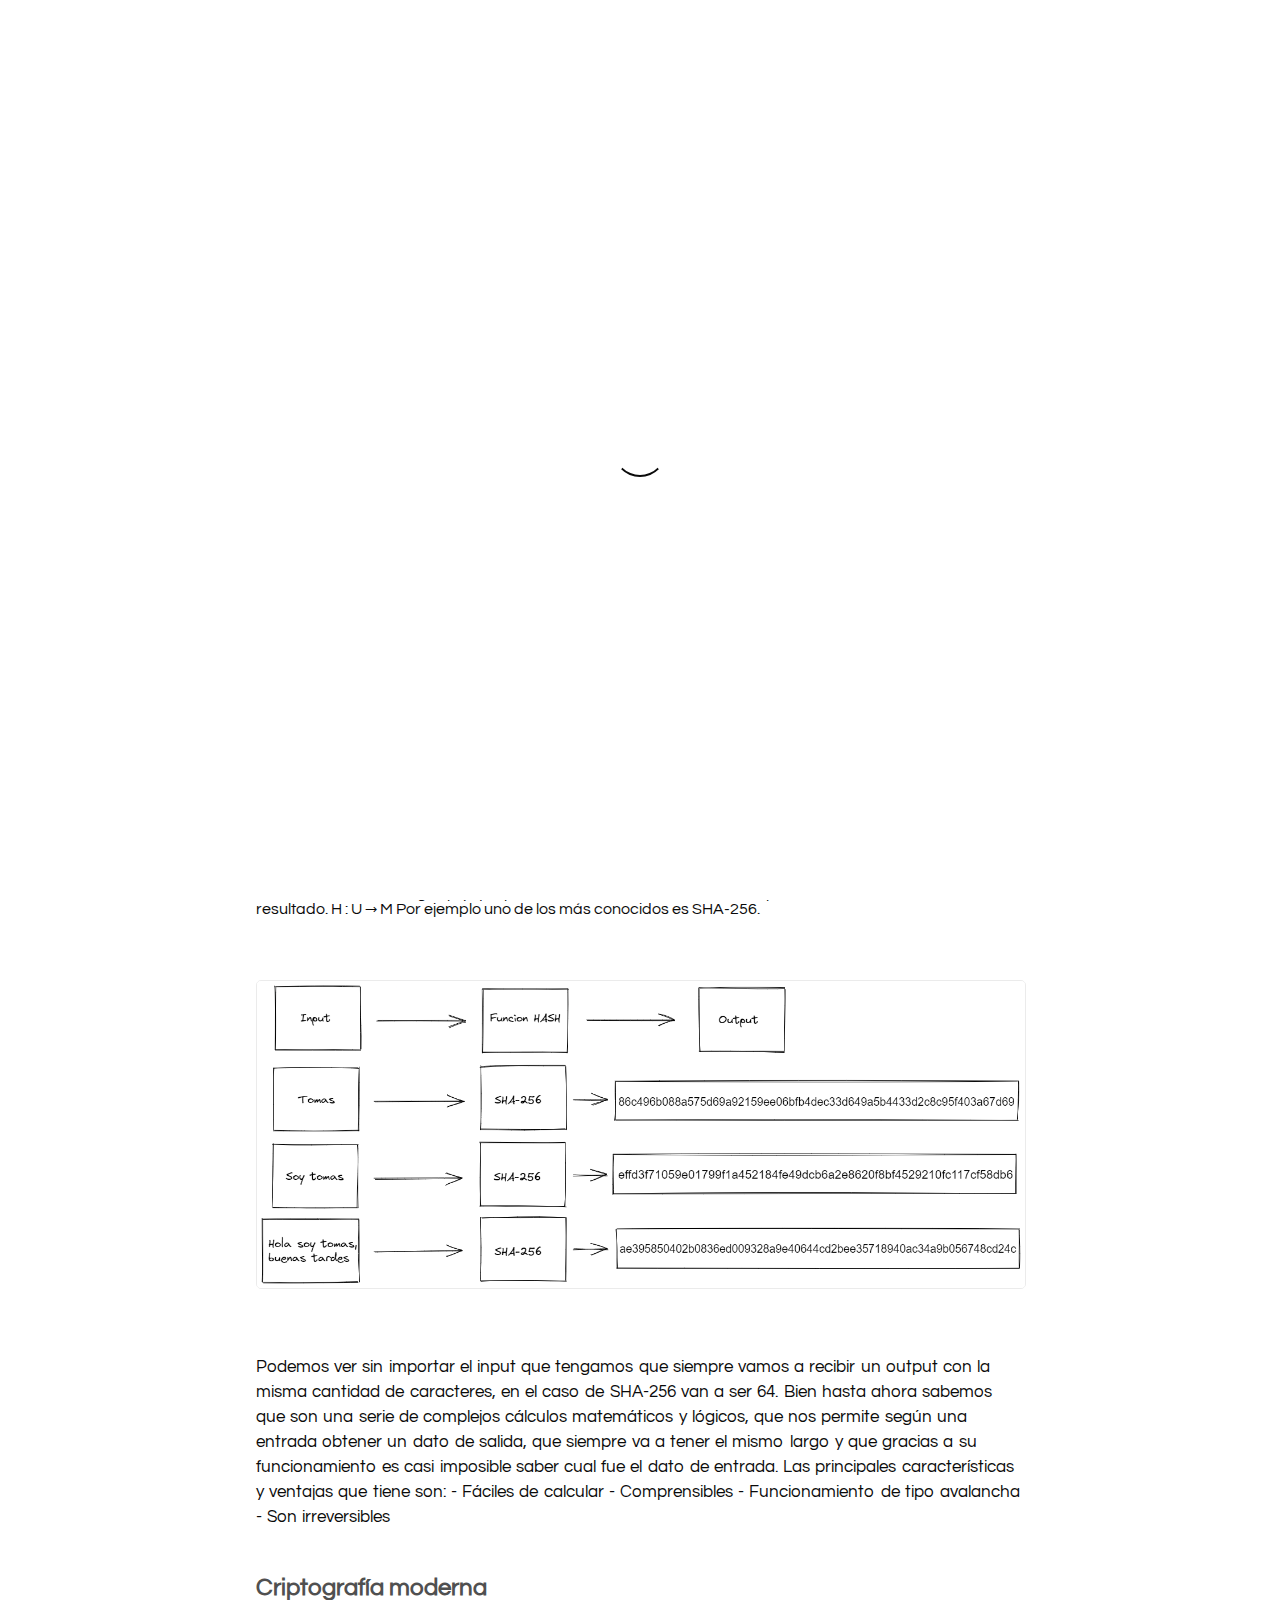
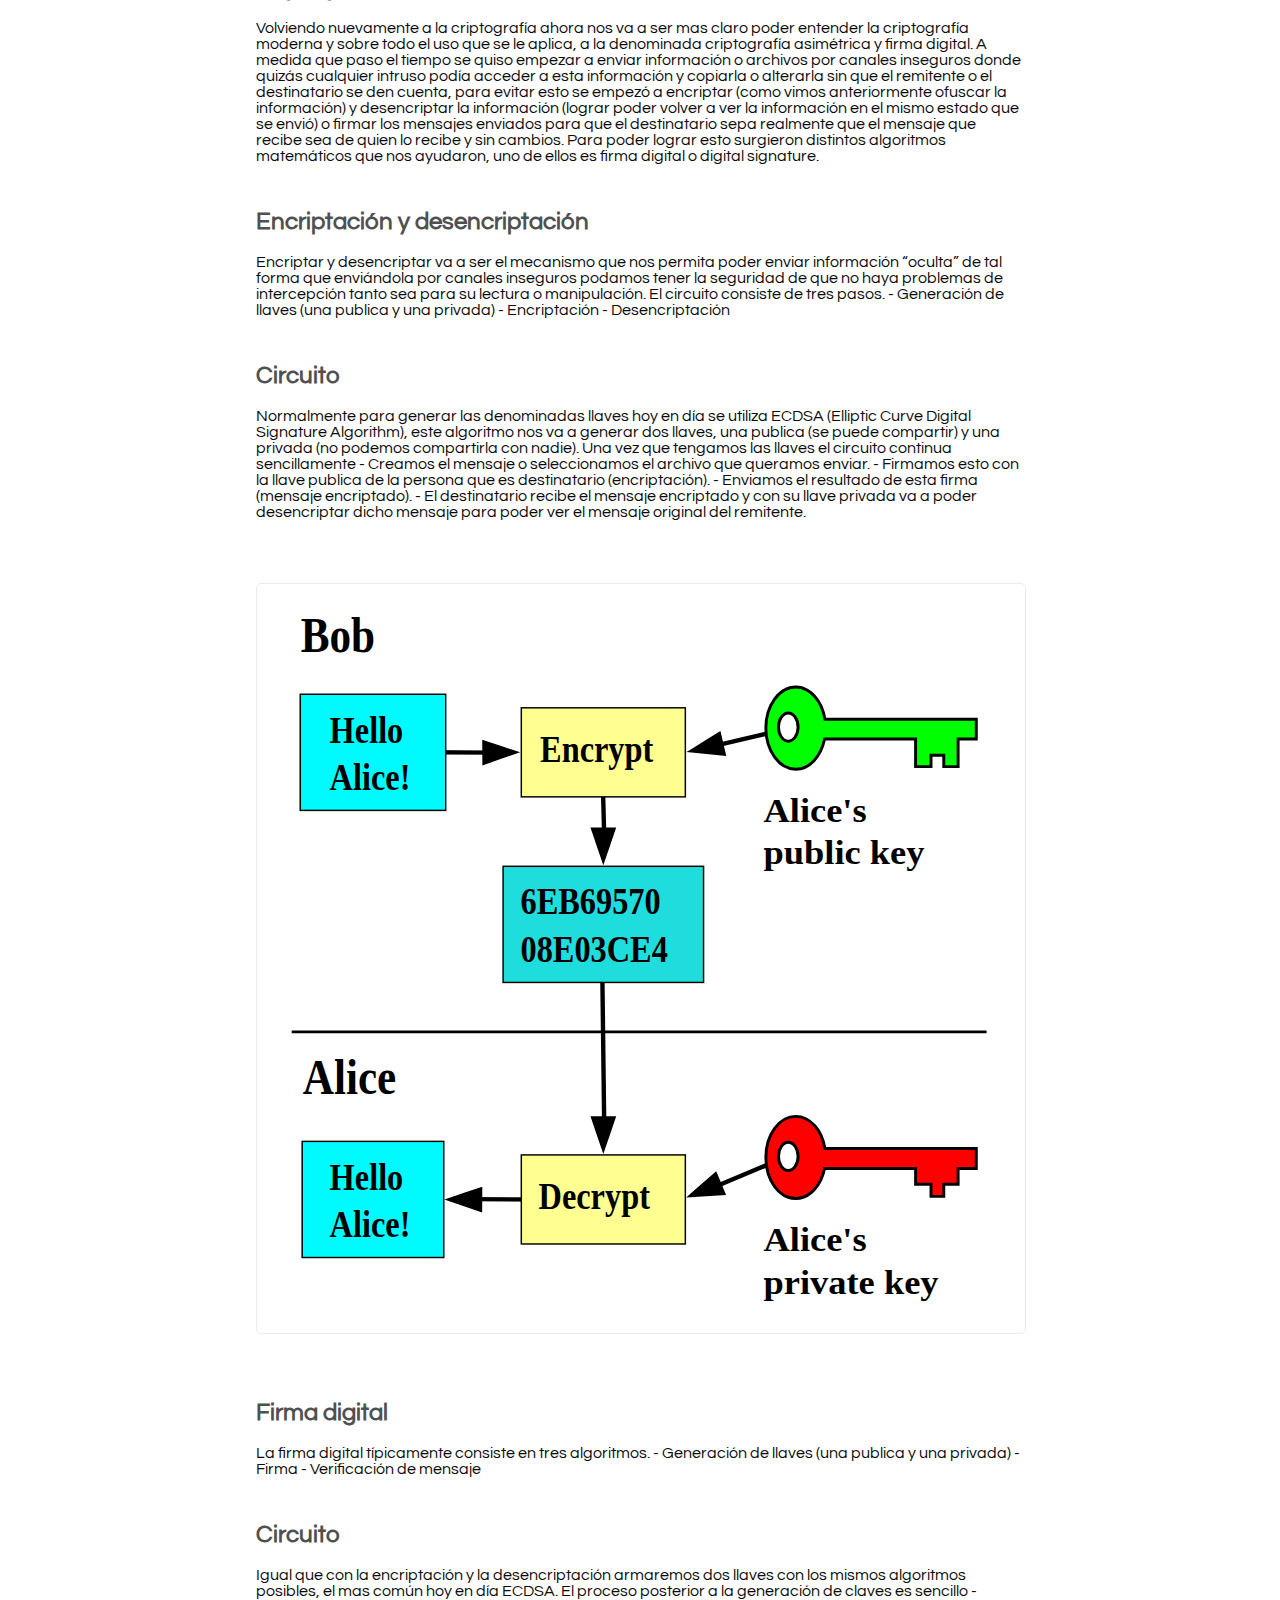
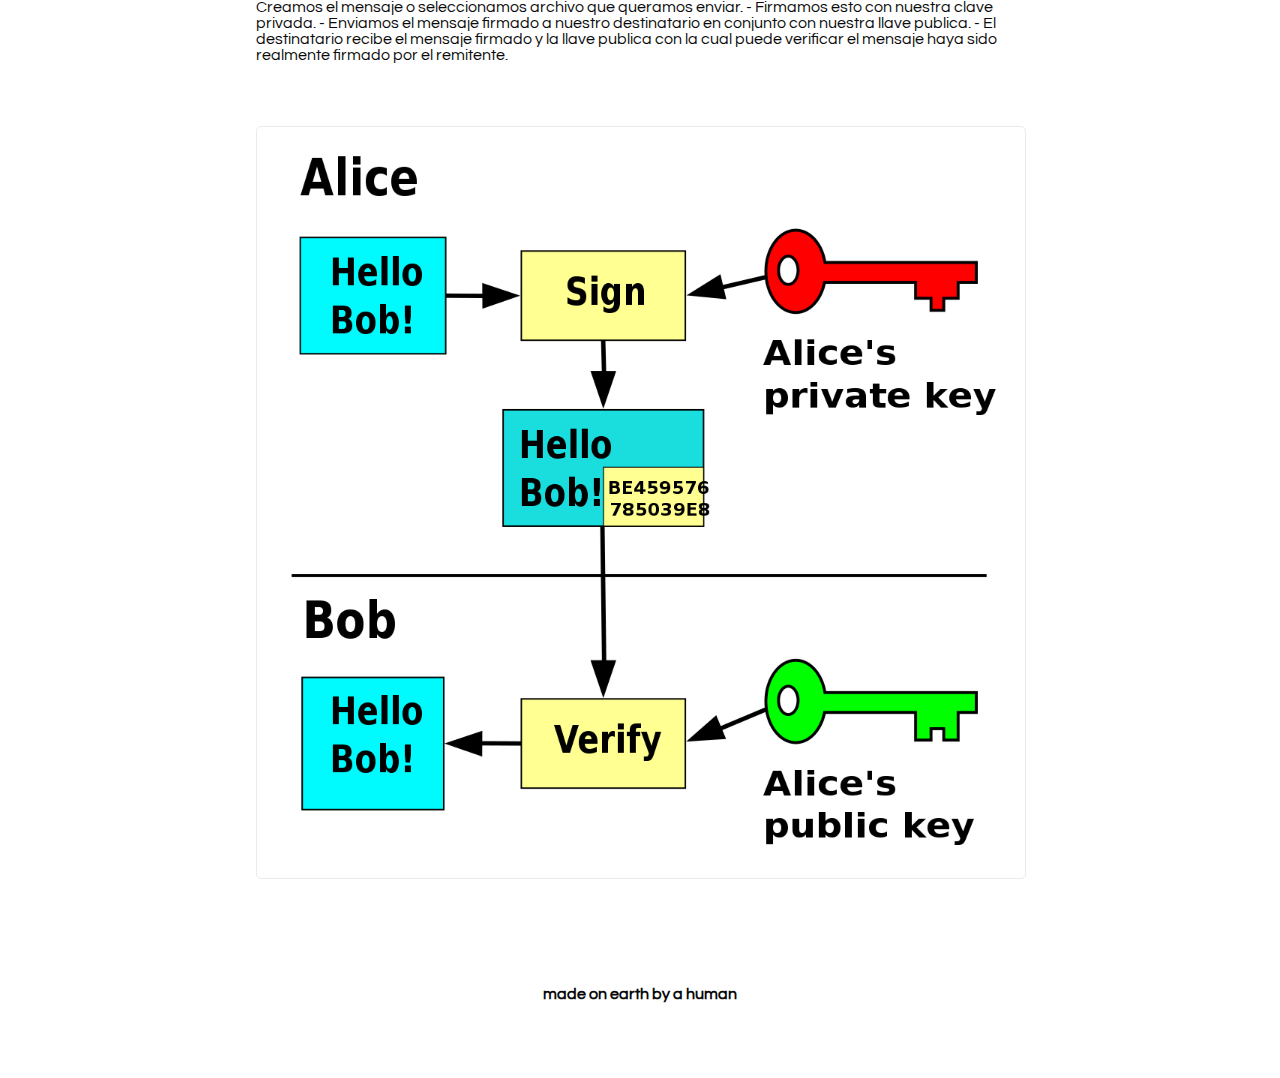
==== blog/Criptografa-hash-que-son-y-como-funcionan/index.html @ 63e8490a "feat: hash, fix: css" ====
<!DOCTYPE html><html lang="en"><head>
    <meta charset="UTF-8">
    <meta name="viewport" content="width=device-width, initial-scale=1.0">
    <meta http-equiv="X-UA-Compatible" content="ie=edge">
    <title>Criptografía, hash, que son y como funcionan</title>
    <link rel="stylesheet" href="https://cdnjs.cloudflare.com/ajax/libs/animate.css/3.7.0/animate.min.css">
    <link rel="stylesheet" href="https://use.fontawesome.com/releases/v5.7.1/css/all.css" integrity="sha384-fnmOCqbTlWIlj8LyTjo7mOUStjsKC4pOpQbqyi7RrhN7udi9RwhKkMHpvLbHG9Sr" crossorigin="anonymous">
    <script src="https://code.jquery.com/jquery-3.4.1.min.js" integrity="sha256-CSXorXvZcTkaix6Yvo6HppcZGetbYMGWSFlBw8HfCJo=" crossorigin="anonymous"></script>
  <link rel="stylesheet" href="../../index.css"></head>
  <body>
    <div id="loading">
      <div id="spinner"></div>
    </div>
    <a href="/" class="go_back"><i class="fas fa-arrow-left" style="color: white;"></i></a>
    <div id="background_overlay"></div>
    <div id="background" style="background: url(cript.jpg) center;"></div>
    <table id="profile_blog">
      <tbody>
        <tr>
          <td style="width:8vw;"><div id="profile_img_blog"></div></td>
          <td style="width:52vw;">
            <div id="username_blog"></div>
          </td>
        </tr>
      </tbody>
    </table>
    <div id="blog-display">
      <h1 id="blog_title">Criptografía, hash, que son y como funcionan</h1>
      <div id="blog"><p id="para_0_original"></p><h2>Introducción</h2>
Las funciones Hash en conjunto con la criptografía fue una de las herramientas que disparo la posibilidad de empezar a crear nuevos paradigmas dentro de la computación y la tecnología, entre ellos la tecnología Blockchain. Estos mecanismos son usados para múltiples cosas dentro de esto:

- Creación de direcciones o billeteras (Address wallet)
- Proceso de minería
- Contratos inteligentes o Smart contract

Estos puntos son de mucha importancia o diría claves para la tecnología Blockchain, pero empecemos por entender que es la criptografía y el hash o funciones hash.<p></p><p id="para_1_original"></p><h2>Criptografía</h2>
La palabra viene del griego, su traducción literal es “Escritura secreta” y como nos podemos imaginar es la técnica de cifrar y/o codificar mensajes para que sean a simple vista ilegibles para receptores no autorizados. Es utilizado desde hace muchísimos años tanto en guerras, espionaje como en el arte o la ciencia(quizás recuerdan la maquina ENIGMA) y actualmente fue ganando mas terreno en el área de la tecnología de la mano de la denominada Web3.0.

La criptografía actualmente se encarga del estudio de los algoritmos, protocolos y sistemas que se utilizan para dotar de seguridad a las comunicaciones, a la información y a las entidades que se comunican. El objetivo de la criptografía es diseñar, implementar, implantar, y hacer uso de sistemas criptográficos para dotar de alguna forma de seguridad.<p></p><p id="para_2_original"></p><h2>Hash</h2>
El nombre de función hash (función de resumen) se utiliza para identificar una función criptografica y como su nombre nos indica convierte un elemento de entrada (normalmente un texto) de largo variable en un “hash” de salida de largo fijo y que para el mismo texto de entrada siempre nos va a devolver el mismo resultado. H : U → M

Por ejemplo uno de los más conocidos es SHA-256.<p></p><img src="img_0.png" alt="blog image 0" id="img_0_original"><p id="para_3_original">Podemos ver sin importar el input que tengamos que siempre vamos a recibir un output con la misma cantidad de caracteres, en el caso de SHA-256 van a ser 64.

Bien hasta ahora sabemos que son una serie de complejos cálculos matemáticos y lógicos, que nos permite según una entrada obtener un dato de salida, que siempre va a tener el mismo largo y que gracias a su funcionamiento es casi imposible saber cual fue el dato de entrada.

Las principales características y ventajas que tiene son:

- Fáciles de calcular
- Comprensibles
- Funcionamiento de tipo avalancha
- Son irreversibles</p><p id="para_4_original"></p><h2>Criptografía moderna</h2>
Volviendo nuevamente a la criptografía ahora nos va a ser mas claro poder entender la criptografía moderna y sobre todo el uso que se le aplica, a la denominada criptografía asimétrica y firma digital.

A medida que paso el tiempo se quiso empezar a enviar información o archivos por canales inseguros donde quizás cualquier intruso podía acceder a esta información y copiarla o alterarla sin que el remitente o el destinatario se den cuenta, para evitar esto se empezó a encriptar (como vimos anteriormente ofuscar la información) y desencriptar la información (lograr poder volver a ver la información en el mismo estado que se envió) o firmar los mensajes enviados para que el destinatario sepa realmente que el mensaje que recibe sea de quien lo recibe y sin cambios. Para poder lograr esto surgieron distintos algoritmos matemáticos que nos ayudaron, uno de ellos es firma digital o digital signature.<p></p><p id="para_5_original"></p><h2>Encriptación y desencriptación</h2>
Encriptar y desencriptar va a ser el mecanismo que nos permita poder enviar información “oculta” de tal forma que enviándola por canales inseguros podamos tener la seguridad de que no haya problemas de intercepción tanto sea para su lectura o manipulación. El circuito consiste de tres pasos.

- Generación de llaves (una publica y una privada)
- Encriptación
- Desencriptación<p></p><p id="para_6_original"></p><h2>Circuito</h2>
Normalmente para generar las denominadas llaves hoy en día se utiliza ECDSA (Elliptic Curve Digital Signature Algorithm), este algoritmo nos va a generar dos llaves, una publica (se puede compartir) y una privada (no podemos compartirla con nadie).

Una vez que tengamos las llaves el circuito continua sencillamente

- Creamos el mensaje o seleccionamos el archivo que queramos enviar.
- Firmamos esto con la llave publica de la persona que es destinatario (encriptación).
- Enviamos el resultado de esta firma (mensaje encriptado).
- El destinatario recibe el mensaje encriptado y con su llave privada va a poder desencriptar dicho mensaje para poder ver el mensaje original del remitente.</h2><p></p><img src="img_1.svg" alt="blog image 1" id="img_1_original"><p id="para_8_original"></p><h2>Firma digital</h2>
La firma digital típicamente consiste en tres algoritmos.

- Generación de llaves (una publica y una privada)
- Firma
- Verificación de mensaje<p></p><p id="para_9_original"></p><h2>Circuito</h2>
Igual que con la encriptación y la desencriptación armaremos dos llaves con los mismos algoritmos posibles, el mas común hoy en día ECDSA.

El proceso posterior a la generación de claves es sencillo

- Creamos el mensaje o seleccionamos archivo que queramos enviar.
- Firmamos esto con nuestra clave privada.
- Enviamos el mensaje firmado a nuestro destinatario en conjunto con nuestra llave publica.
- El destinatario recibe el mensaje firmado y la llave publica con la cual puede verificar el mensaje haya sido realmente firmado por el remitente.<p></p><img src="img_2.png" alt="blog image 2" id="img_2_original"></div>
    </div>
    <div id="footer_blog">
      <a href="https://github.com/imfunniee" target="_blank">made on earth by a human</a>
    </div>
    <script type="text/javascript">
      setTimeout(function() {
        document.getElementById("loading").classList.add("animated");
        document.getElementById("loading").classList.add("fadeOut");
        setTimeout(function() {
          document.getElementById("loading").classList.remove("animated");
          document.getElementById("loading").classList.remove("fadeOut");
          document.getElementById("loading").style.display = "none";
        }, 800);
      }, 1500);
      $.getJSON("../../config.json", function(user) {
        var icon = document.createElement("link");
        icon.setAttribute("rel", "icon");
        icon.setAttribute("href", user[0].userimg);
        icon.setAttribute("type", "image/png");
        document.getElementsByTagName("head")[0].appendChild(icon);
        document.getElementById(
          "profile_img_blog"
        ).style.background = `url('${user[0].userimg}') center center`;
        document.getElementById(
          "username_blog"
        ).innerHTML = `<span style="display:${
          user[0].name == null || !user[0].name ? "none" : "block"
        };">${user[0].name}</span>@${user[0].username}<b id="blog_time"></b>`;

        if ((user[0].theme = "dark.css")) {
          document.querySelector("#background_overlay").style.background =
            "linear-gradient(0deg, rgba(10, 10, 10, 1), rgba(10, 10, 10, 0.1))";
        } else {
          document.querySelector("#background_overlay").style.background =
            "linear-gradient(0deg, rgba(255, 255, 255, 1), rgba(255, 255, 255, 0.1))";
        }
      });
    </script>
  

</body></html>
---- index.css ----
@import url("https://fonts.googleapis.com/css?family=Poppins");
@import url("https://fonts.googleapis.com/css?family=Questrial");

body {
  margin: 0%;
  padding: 0%;
  width: 100vw;
  background: var(--bg-color);
  color: var(--text-color);
  max-width: 100vw;
  overflow-x: hidden;
  align-items: center;
  font-family: "Poppins", sans-serif;
}

#loading {
  width: 100vw;
  height: 100vh;
  position: fixed;
  background: var(--bg-color);
  z-index: 999;
  display: flex;
  justify-content: center;
  flex-direction: column;
  align-items: center;
  top: 0;
  bottom: 0;
  left: 0;
  right: 0;
}

#spinner {
  animation: rotate 0.5s infinite linear;
  width: 50px;
  height: 50px;
  border: 2px solid var(--bg-color);
  border-bottom: 2px solid var(--text-color);
  border-radius: 50%;
  margin: 0;
}

@keyframes rotate {
  0% {
    transform: rotate(0deg);
  }

  100% {
    transform: rotate(360deg);
  }
}

#profile {
  width: 24vw;
  padding: 4vh 3vw;
  height: 92vh;
  display: flex;
  flex-direction: column;
  justify-content: center;
  text-align: left;
  background: var(--background-image) center center;
  background-size: cover !important;
  background-repeat: no-repeat;
  position: fixed;
  color: #fff !important;
}

#display {
  width: 64vw;
  padding: 4vh 3vw;
  height: 92vh;
  display: inline-block;
  padding-left: 33vw;
}

#display h1 {
  font-size: 50px;
  color: var(--text-color);
  font-weight: bold;
  font-family: "Questrial", sans-serif;
}

.emoji {
  width: 18px;
  height: 18px;
}

#profile_img_blog {
  border-radius: 50%;
  width: 90px;
  height: 90px;
  background-size: cover !important;
  background-repeat: no-repeat;
}

#username_blog {
  font-size: 18px;
  color: var(--text-color);
  font-family: "Poppins", sans-serif;
  font-weight: bold;
}

#username_blog span {
  font-size: 24px;
  font-family: "Questrial", sans-serif !important;
}

#username_blog b {
  font-size: 12px;
  font-family: "Poppins", sans-serif;
  font-weight: bold;
}

#blog-display {
  width: 60vw;
  margin: 0px 20vw;
  text-align: left;
  margin-top: 3vh;
  z-index: 1;
}

#profile_blog {
  width: 60vw;
  margin: 0px 20vw;
  margin-top: 10vh;
  text-align: left;
  z-index: 1;
}

#background_overlay {
  width: 100vw;
  height: 25vh;
  position: absolute;
  z-index: -1;
  top: 0;
  left: 0;
}

#background {
  width: 100vw;
  height: 25vh;
  background-size: cover !important;
  background-repeat: no-repeat !important;
  position: absolute;
  z-index: -2;
  top: 0;
  left: 0;
}

#blog-display h1 {
  font-size: 50px;
  color: var(--text-color);
  font-weight: bold;
  font-family: "Questrial", sans-serif;
}

#blog-display h2 {
  color: var(--blog-gray-color);
}

#blog-display {
  padding: 1vh 0px;
  font-family: "Questrial", sans-serif;
}

#blog p {
  font-size: 17px;
  line-height: 25px;
  word-spacing: 1.2px;
  margin: 5vh 0px;
}

#blog p span {
  padding: 2px 4px;
  background: var(--text-color);
  color: var(--bg-color) !important;
}

#blog img {
  width: 100%;
  margin: 2vh 0px;
  border-radius: 5px;
  border: 1px solid rgb(0, 0, 0, 0.08);
}

#header {
  width: 63vw;
  text-align: right;
  padding: 3vh 0px;
  position: absolute;
}

#header a {
  color: var(--text-color);
  text-decoration: none;
  margin-left: 4vw;
  font-weight: bold;
}

#footer_blog {
  width: 90vw;
  padding: 8vh 5vw;
  text-align: center;
}

#footer_blog a {
  color: var(--text-color) !important;
  text-decoration: none;
  font-family: "Questrial", sans-serif;
  font-weight: bold;
}

#footer {
  width: 100%;
  padding: 8vh 0px;
  text-align: center;
}

#footer a {
  color: var(--text-color) !important;
  text-decoration: none;
  font-family: "Questrial", sans-serif;
  font-weight: bold;
}

#profile_img {
  width: 180px;
  height: 180px;
  min-width: 180px;
  min-height: 180px;
  max-width: 180px;
  max-height: 180px;
  border-radius: 5px;
  background-size: cover !important;
  background-repeat: no-repeat !important;
}

#profile div {
  font-weight: bold;
  margin: 1.5vh 0px;
}

#username {
  font-size: 18px;
  font-weight: bold;
}

#username span {
  font-size: 24px;
}

#userbio {
  font-size: 26px;
  font-family: "Questrial", sans-serif;
  width: 100%;
}

#about {
  font-size: 18px;
  font-family: "Questrial", sans-serif;
}

#about a,
#username a {
  color: #fff !important;
  text-decoration: none;
  font-weight: bold;
}

#about a:hover,
#username a:hover {
  text-decoration: underline;
}

#about span {
  margin: 1vh 0px;
  display: block;
}

#about span i {
  font-size: 16px;
}

#work {
  margin: 2vh 0px;
  padding: 4vh 0px !important;
}

#forks {
  margin: 2vh 0px;
  padding: 4vh 0px !important;
}

.projects {
  margin-left: -15px;
  /* align section w/ heading above */
}

.projects a {
  /* 30px is the gutter size in magic grid */
  width: calc(49% - 30px);
  /* 49% avoids a weird single column on some wide screens */
  display: flex;
  text-decoration: none;
}

.projects section {
  width: 100%;
  padding: 2.5vh 5%;
  margin: 1vh 0px;
  display: inline-block;
  border-radius: 5px;
  color: var(--text-color);
  border: 1px solid rgb(0, 0, 0, 0.08);
  box-shadow: 0px 0px 0px rgb(0, 0, 0, 0);
  transition: 0.4s ease-in-out;
  transform: scale(1);
}

.projects section:hover {
  cursor: pointer;
  border: 1px solid rgb(0, 0, 0, 0);
  box-shadow: 0px 15px 35px rgb(0, 0, 0, 0.06);
  transform: scale(1.03);
}

.section_title {
  font-size: 24px;
  font-weight: bold;
  margin: 1vh 0px;
  padding: 0px 1px;
  word-wrap: break-word;
}

.about_section {
  font-size: 18px;
  font-family: "Questrial", sans-serif;
  margin: 2vh 0px;
  font-weight: bold;
  word-wrap: break-word;
}

.bottom_section {
  margin: 1vh 0px;
  font-size: 14px;
  word-wrap: break-word;
}

.bottom_section span {
  margin-right: 20px;
  font-weight: bold;
}

.bottom_section span i {
  font-size: 15px;
}

.socials {
  color: #fff;
  text-decoration: none;
  margin: 3vh 0px !important;
}

.socials span {
  display: inline-block !important;
  margin-right: 2vw !important;
  font-weight: normal !important;
}

.socials span a {
  font-weight: normal !important;
}

#blog_section {
  margin: 2vh 0px;
  padding: 2vh 0px !important;
}

#blogs {
  columns: 2;
}

#blog_title {
  font-size: 50px;
}

#blog_sub_title {
  font-size: 36px;
  margin-top: -2vh;
}

#blogs section {
  width: 100%;
  display: inline-block;
  border-radius: 5px;
  color: var(--text-color);
  border: 1px solid rgb(0, 0, 0, 0.04);
  box-shadow: 0px 0px 0px rgb(0, 0, 0, 0);
  transition: 0.4s ease-in-out;
  transform: scale(1);
  padding: 0px;
  margin: 2vh 0px;
}

#blogs section img {
  width: 100%;
  border-radius: 5px 5px 0px 0px;
}

.blog_container {
  padding: 2.5vh 5%;
}

#blogs section:hover {
  cursor: pointer;
  border: 1px solid rgb(0, 0, 0, 0);
  box-shadow: 0px 15px 35px rgb(0, 0, 0, 0.06);
  transform: scale(1.03);
}

.go_back {
  position: absolute;
  color: var(--text-color);
  font-size: 26px;
  margin-left: 5vw;
  margin-top: 4vh;
}

::selection {
  color: var(--bg-color);
  background: var(--text-color);
}

@media (max-width: 800px) {
  #profile {
    width: 90vw;
    padding: 4vh 5vw;
    height: 60vh;
    text-align: center;
    position: relative;
  }

  #display {
    width: 90vw;
    padding: 4vh 5vw;
    height: auto;
    display: inline-block;
    padding-left: 5vw;
  }

  #profile_img {
    width: 120px;
    height: 120px;
    min-width: 120px;
    min-height: 120px;
    max-width: 120px;
    max-height: 120px;
    margin: 0px auto !important;
  }

  #work {
    margin: 0px;
  }

  .projects {
    margin-left: 0;
    /* remove neg margin to align w/ header */
  }

  .projects a {
    width: 100%;
  }

  .projects section {
    width: 88%;
  }

  #blogs {
    columns: 1;
  }

  #blogs section {
    width: 98%;
  }

  #blog_section {
    margin: 0px;
  }

  #blog-display {
    width: 90vw;
    margin: 0px 5vw;
    text-align: left;
    margin-top: 0vh;
    z-index: 1;
  }

  #blog_title {
    font-size: 32px !important;
  }

  #blog_sub_title {
    font-size: 24px;
    margin-top: -1vh;
  }

  #profile_blog {
    width: 90vw;
    margin: 0px 5vw;
    margin-top: 36vh;
    text-align: left;
    z-index: 1;
  }

  #profile_img_blog {
    width: 65px;
    height: 65px;
  }

  .go_back {
    position: relative;
    color: var(--text-color);
    font-size: 26px;
    margin-left: 5vw;
    top: 5vh;
  }

  #blog img {
    margin: 1vh 0px !important;
  }

  #blog p {
    margin: 2vh 0px;
  }
}

::-webkit-scrollbar {
  width: 5px;
  height: 5px;
}

::-webkit-scrollbar-track {
  background: var(--bg-color);
}

::-webkit-scrollbar-thumb {
  background: var(--text-color);
}
:root {
  --bg-color: #fff;
  --text-color: rgb(10, 10, 10);
  --blog-gray-color: rgb(80, 80, 80);
  --background-image: linear-gradient(
      90deg,
      rgba(10, 10, 10, 0.4),
      rgb(10, 10, 10, 0.4)
    ),
    url("https://images.unsplash.com/photo-1508193638397-1c4234db14d8?ixlib=rb-1.2.1&ixid=MnwxMjA3fDB8MHxwaG90by1wYWdlfHx8fGVufDB8fHx8&auto=format&fit=crop&w=1974&q=80");
  --background-background: #fff;
}
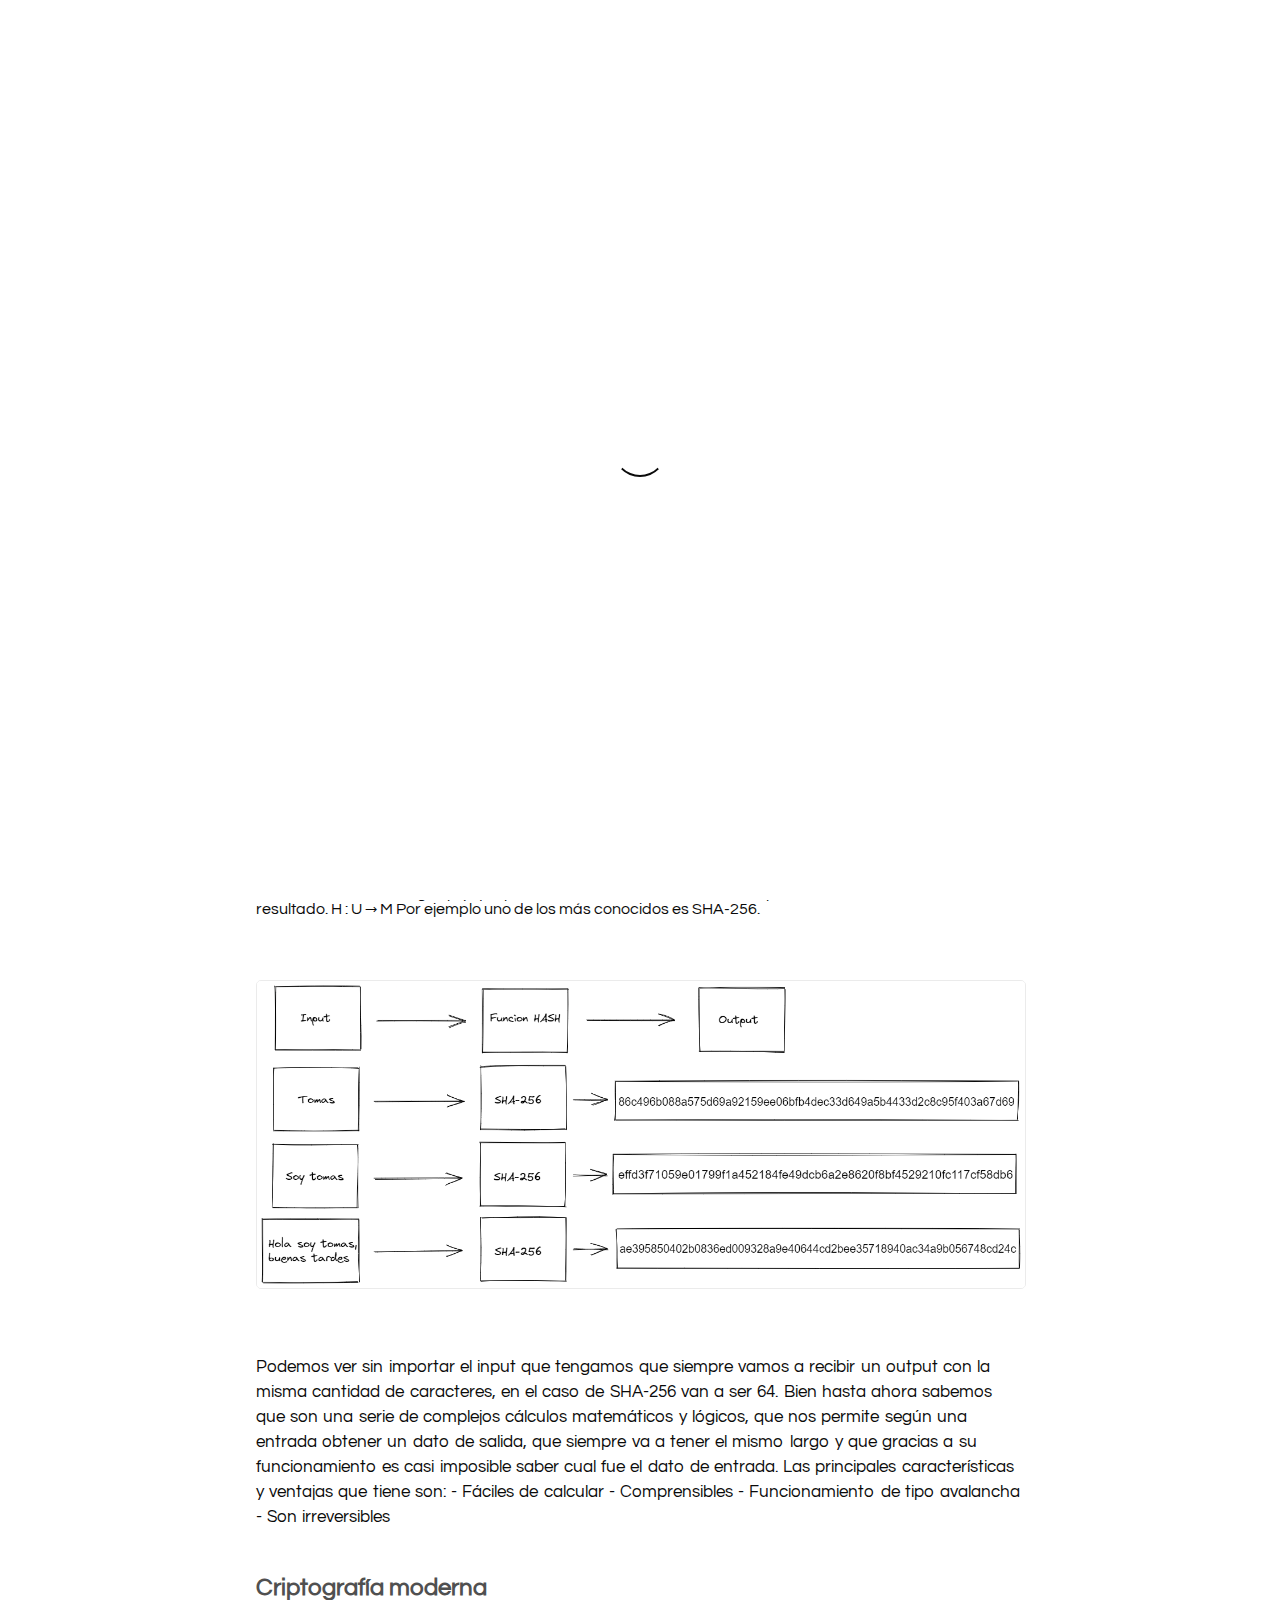
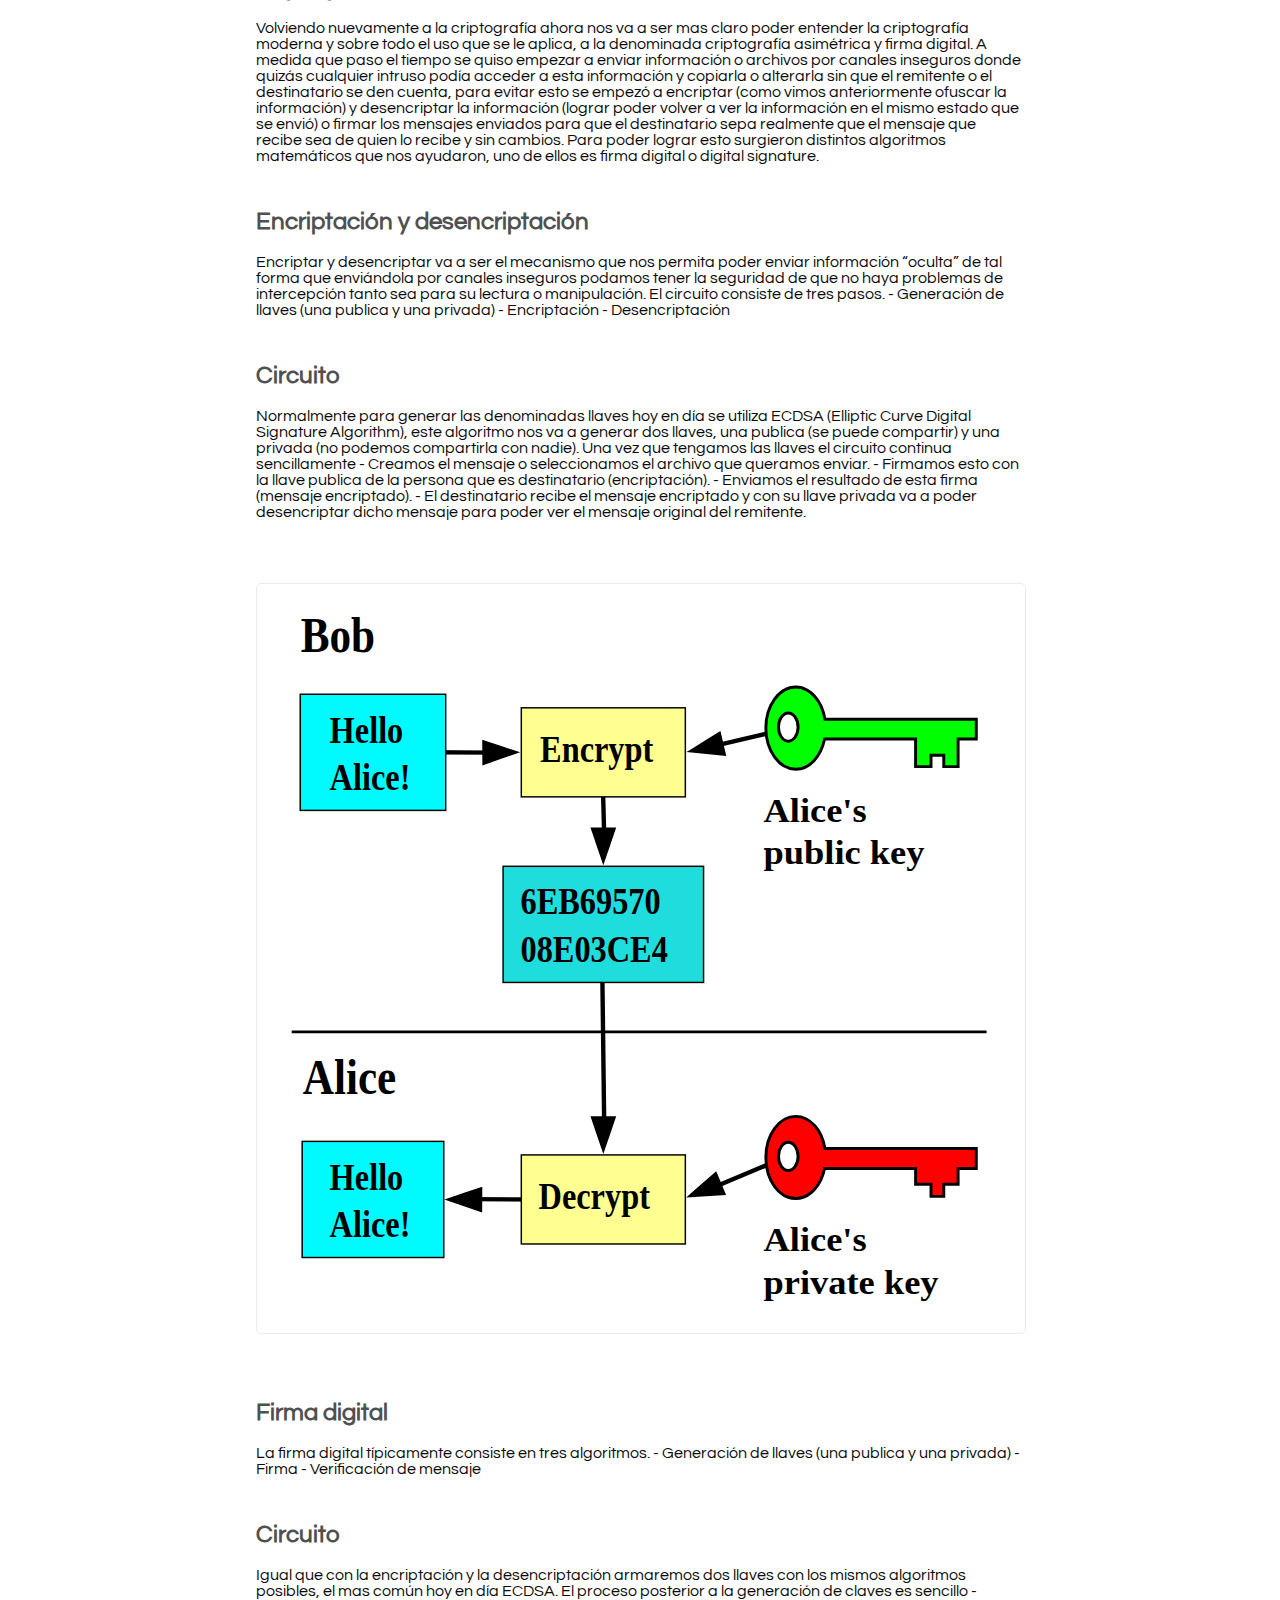
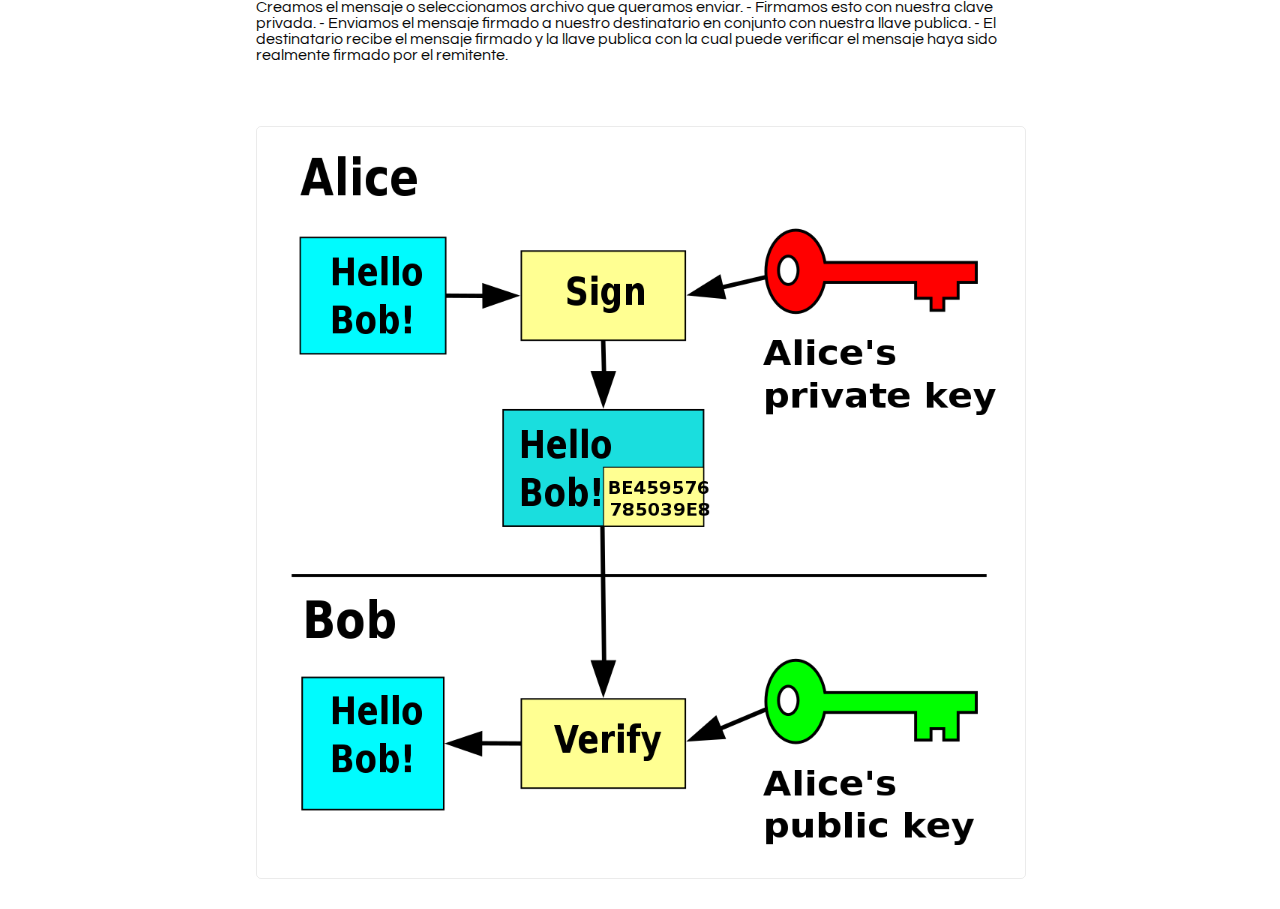
==== commit 239076ed: "fix" ====
--- a/blog/Criptografa-hash-que-son-y-como-funcionan/index.html
+++ b/blog/Criptografa-hash-que-son-y-como-funcionan/index.html
@@ -79,9 +79,6 @@
 - Enviamos el mensaje firmado a nuestro destinatario en conjunto con nuestra llave publica.
 - El destinatario recibe el mensaje firmado y la llave publica con la cual puede verificar el mensaje haya sido realmente firmado por el remitente.<p></p><img src="img_2.png" alt="blog image 2" id="img_2_original"></div>
     </div>
-    <div id="footer_blog">
-      <a href="https://github.com/imfunniee" target="_blank">made on earth by a human</a>
-    </div>
     <script type="text/javascript">
       setTimeout(function() {
         document.getElementById("loading").classList.add("animated");
